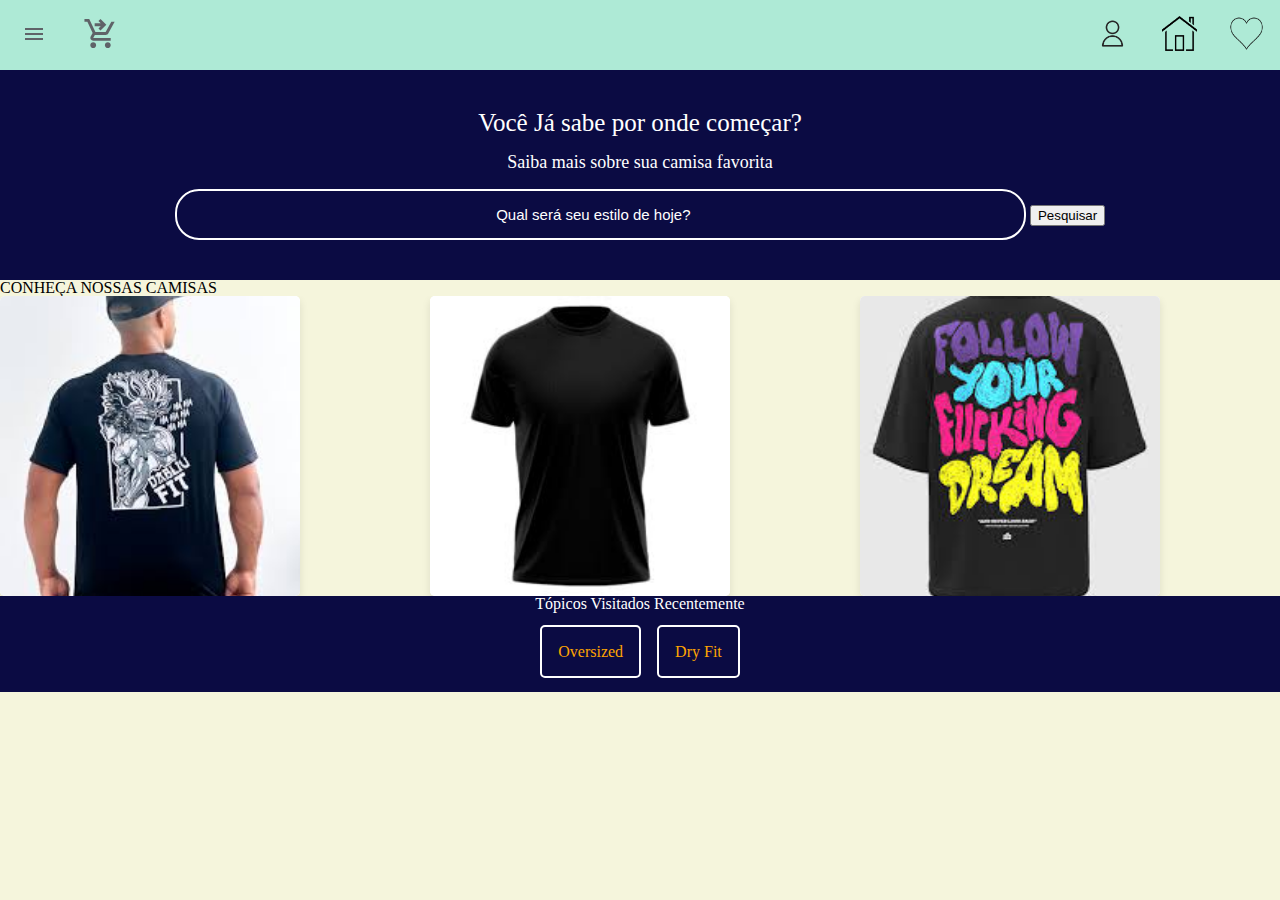
==== index.html @ 8f717776 "Add files via upload" ====
<!DOCTYPE html>
<html lang="pt">
<head>
    <meta charset="UTF-8">
    <meta name="viewport" content="width=device-width, initial-scale=1.0">
    <title>CamisetaZ</title>
    <link rel="stylesheet" href="reset.css">
    <link rel="stylesheet" href="https://cdn.jsdelivr.net/npm/swiper@11/swiper-bundle.min.css"/>
    <link rel="stylesheet" href="styles.css">
    <style>
        /* Estilo para o vídeo em miniatura */
        #video-thumbnail {
            position: fixed;
            bottom: 20px;
            right: 20px;
            width: 100px;
            height: 100px;
            border-radius: 50%;
            overflow: hidden;
            display: none; /* Inicialmente escondido */
            cursor: pointer;
        }

        #video-thumbnail video {
            width: 100%;
            height: 100%;
            object-fit: cover;
        }

        /* Quando o vídeo estiver em tela cheia */
        #video-fullscreen {
            display: none;
            position: fixed;
            top: 0;
            left: 0;
            width: 100%;
            height: 100%;
            background: rgba(0, 0, 0, 0.9);
            z-index: 1000;
        }

        #video-fullscreen video {
            width: 100%;
            height: 100%;
            object-fit: contain;
        }

        #close-video {
            position: absolute;
            top: 10px;
            right: 20px;
            font-size: 30px;
            color: white;
            cursor: pointer;
        }
    </style>
</head>
<body>
  <header class="cabeçalho">
    <div class="caixa">
        <input type="checkbox" id="menu" class="caixa-botao">
        <label for="menu">
            <span class="cabeçalho-menu-amburguer caixa-imagem"></span>
        </label>
        <ul class="lista-menu">
            <li class="lista-menu-titulo">Categorias</li>
            <li class="lista-menu-itens"><a href="#" class="lista-menu-link">dryfit</a></li>
            <li class="lista-menu-itens"><a href="#" class="lista-menu-link">oversized</a></li>
            <li class="lista-menu-itens"><a href="#" class="lista-menu-link">Forza Horizon</a></li>
            <li class="lista-menu-itens"><a href="#" class="lista-menu-link">Call of Duty</a></li>
        </ul>
        <a href="#"><img class="caixa-imagem" src="carrinho.svg" alt="Ícone de carrinho de compras"></a>
    </div>
   
    <div class="caixa">
      <a href="#"><img class="caixa-imagem" src="avatar.png" alt="Ícone de perfil de utilizador"></a>
      <a href="#"><img class="caixa-imagem" src="casinha.png" alt="Ícone de página inicial"></a>
      <a href="#"><img class="caixa-imagem" src="coraçao.png" alt="Ícone de favoritos"></a>
    </div>
  </header>
  
  <section class="banner">
    <h2 class="banner-titulo">Você Já sabe por onde começar?</h2>
    <p class="banner-texto">Saiba mais sobre sua camisa favorita</p>
    <div class="banner-pesquisa-container">
        <input type="search" class="banner-pesquisa" placeholder="Qual será seu estilo de hoje?">
        <button class="banner-pesquisa-botão">Pesquisar</button>
    </div>
  </section>  
  
  <section class="carrossel">
    <h2 class="carrossel-titulo">CONHEÇA NOSSAS CAMISAS</h2>
    <div class="swiper">
      <div class="swiper-wrapper">
        <!-- Produto 1 -->
        <div class="swiper-slide">
          <a href="produto1.html"> <!-- Link para a página de compra do produto 1 -->
            <div class="card">
              <img src="dryfit.webp" alt="Camiseta Dryfit Azul" class="card-imagem">
              <div class="card-infos">
                <h3 class="card-titulo">Camiseta Dryfit</h3>
                <p class="card-preco">R$ 49,90</p>
              </div>
            </div>
          </a>
        </div>
        <!-- Produto 2 -->
        <div class="swiper-slide">
          <a href="produto2.html"> <!-- Link para a página de compra do produto 2 -->
            <div class="card">
              <img src="dryfit2.webp" alt="Camiseta Dryfit Verde" class="card-imagem">
              <div class="card-infos">
                <h3 class="card-titulo">Camiseta Dryfit Verde</h3>
                <p class="card-preco">R$ 54,90</p>
              </div>
            </div>
          </a>
        </div>
        <!-- Produto 3 -->
        <div class="swiper-slide">
          <a href="produto3.html"> <!-- Link para a página de compra do produto 3 -->
            <div class="card">
              <img src="oversized.webp" alt="Camiseta Oversized Cinza" class="card-imagem">
              <div class="card-infos">
                <h3 class="card-titulo">Camiseta Oversized</h3>
                <p class="card-preco">R$ 59,90</p>
              </div>
            </div>
          </a>
        </div>
      </div>
      <div class="swiper-pagination"></div>
      <div class="swiper-button-prev"></div>
      <div class="swiper-button-next"></div>
    </div>
  </section>

  <!-- Vídeo em miniatura (bolinha no canto inferior) -->
  <div id="video-thumbnail">
      <video id="video-element" muted autoplay loop></video>
  </div>

  <!-- Vídeo em tela cheia -->
  <div id="video-fullscreen">
      <span id="close-video">✖</span>
      <video id="video-fullscreen-element" controls></video>
  </div>

  <script src="https://cdn.jsdelivr.net/npm/swiper@11/swiper-bundle.min.js"></script>
  <script>
    const swiper = new Swiper('.swiper', {
      spaceBetween: 10,
      slidesPerView: 3,
      pagination: { el: '.swiper-pagination', type: 'bullets' },
      navigation: {
        nextEl: '.swiper-button-next',
        prevEl: '.swiper-button-prev',
      },
    });

    // Mostrar vídeo em miniatura quando um produto for clicado
    function mostrarVideo(videoSrc) {
      const videoThumbnail = document.getElementById('video-thumbnail');
      const videoElement = document.getElementById('video-element');
      videoElement.src = videoSrc;
      videoThumbnail.style.display = 'block';
    }

    // Expandir vídeo para tela cheia
    const videoThumbnail = document.getElementById('video-thumbnail');
    const videoFullscreen = document.getElementById('video-fullscreen');
    const videoFullscreenElement = document.getElementById('video-fullscreen-element');

    videoThumbnail.addEventListener('click', function() {
      videoFullscreenElement.src = videoThumbnail.querySelector('video').src;
      videoFullscreen.style.display = 'block';
    });

    // Fechar o vídeo em tela cheia
    const closeVideoButton = document.getElementById('close-video');
    closeVideoButton.addEventListener('click', function() {
      videoFullscreen.style.display = 'none';
      videoFullscreenElement.pause();
    });
  </script>

  <section class="tópicos">
    <h2 class="tópicos-titulo">Tópicos Visitados Recentemente</h2>
    <ul class="tópicos-lista">
      <li class="tópicos-item"><a href="#" class="tópicos-link">Oversized</a></li>
      <li class="tópicos-item"><a href="#" class="tópicos-link">Dry Fit</a></li>
    </ul>
  </section>
</body>
</html>
---- styles.css ----
@import url("header.css");
@import url("banner.css");
@import url("tópicos.css");
:root {
    background-color:beige;


}
.card {
    position: relative;
    background-color: white;
    border-radius: 5px;
    overflow: hidden;
    text-align: center;
    padding: 0;
    width: 300px; 
    height: 300px; 
    box-shadow: 0px 4px 8px rgba(0, 0, 0, 0.1);
    transition: transform 0.3s ease;
  }
  
  .card:hover {
    transform: scale(1.05);
  }
  
  .card-imagem {
    width: 100%;
    height: 300px; 
    object-fit: cover;
  }
  
  .card-infos {
    position: absolute;
    bottom: 0;
    left: 0;
    right: 0;
    background: rgba(0, 0, 0, 0.7);
    color: white;
    opacity: 0;
    transition: opacity 0.3s ease;
    padding: 1em;
  }
  
  .card:hover .card-infos {
    opacity: 1;
  }
  
  .card-titulo, .card-preco {
    margin: 0;
    padding: 0.2em 0;
  }
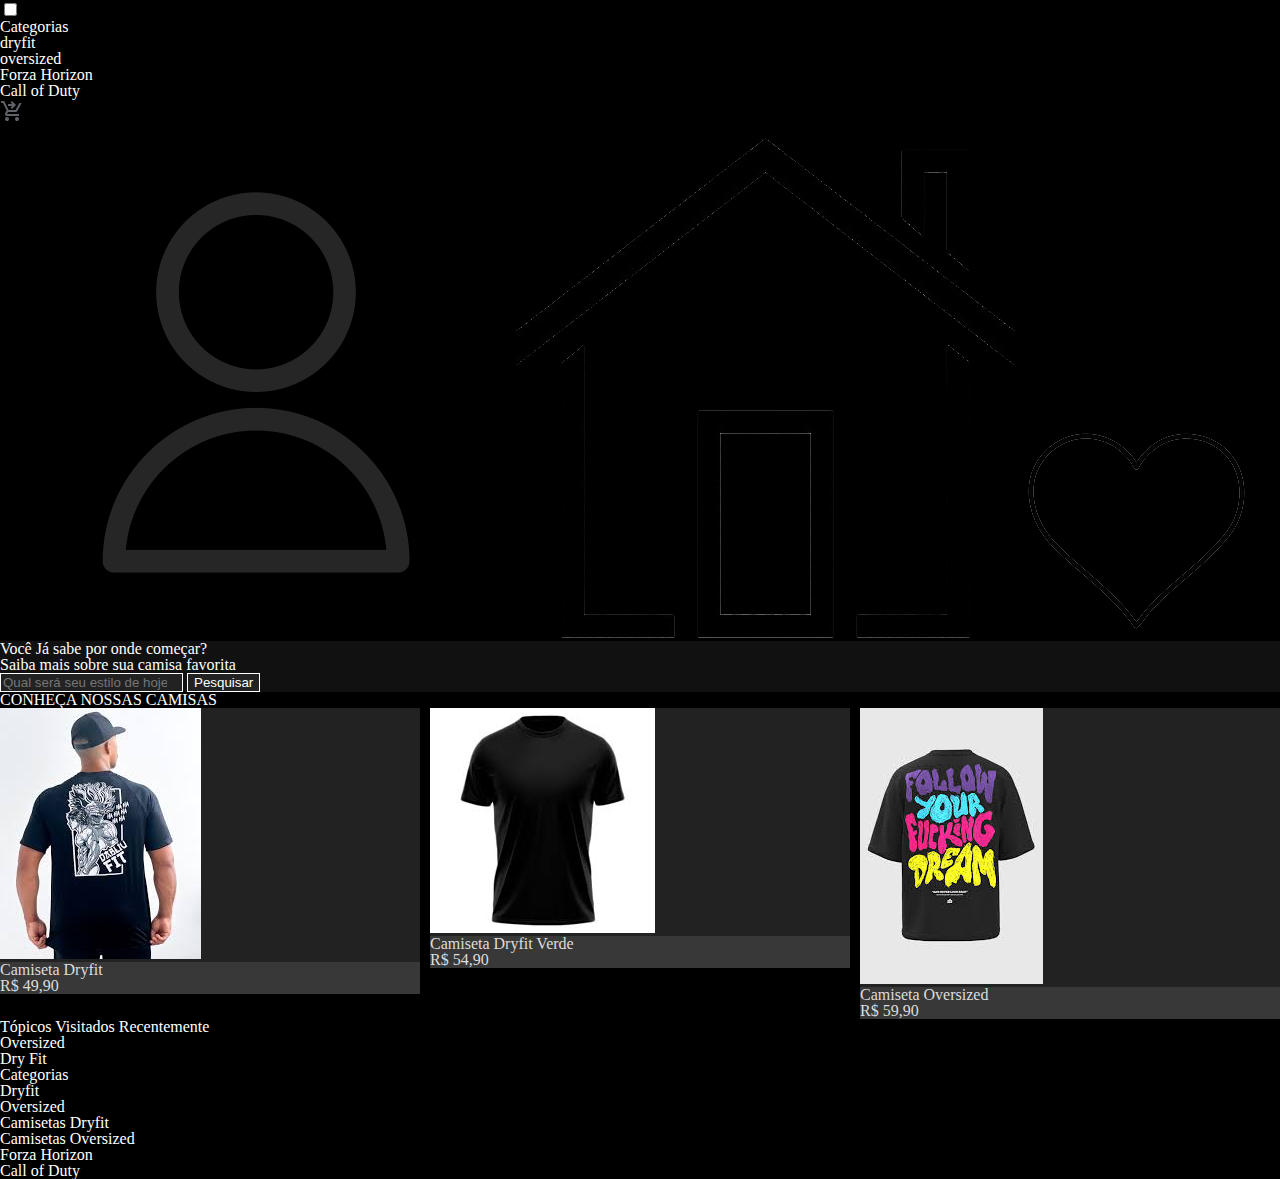
==== commit 0ec17a28: "Alterações Preparadas" ====
--- a/index.html
+++ b/index.html
@@ -192,4 +192,28 @@
     </ul>
   </section>
 </body>
-</html>
+</html><ul class="lista-menu">
+  <li class="lista-menu-titulo">Categorias</li>
+  <li class="lista-menu-itens"><a href="#dryfit" class="lista-menu-link">Dryfit</a></li>
+  <li class="lista-menu-itens"><a href="#oversized" class="lista-menu-link">Oversized</a></li>
+</ul>
+
+<section id="dryfit" class="categoria">
+  <h2 class="categoria-titulo">Camisetas Dryfit</h2>
+  <!-- Conteúdo da categoria Dryfit -->
+</section>
+
+<section id="oversized" class="categoria">
+  <h2 class="categoria-titulo">Camisetas Oversized</h2>
+  <!-- Conteúdo da categoria Oversized -->
+</section>
+
+<section id="forza-horizon" class="categoria">
+  <h2 class="categoria-titulo">Forza Horizon</h2>
+  <!-- Conteúdo da categoria Forza Horizon -->
+</section>
+
+<section id="call-of-duty" class="categoria">
+  <h2 class="categoria-titulo">Call of Duty</h2>
+  <!-- Conteúdo da categoria Call of Duty -->
+</section>
--- a/styles.css
+++ b/styles.css
@@ -1,52 +1,55 @@
-@import url("header.css");
-@import url("banner.css");
-@import url("tópicos.css");
 :root {
-    background-color:beige;
+  --cor-fundo: #000; /* Preto */
+  --cor-texto: #fff; /* Branco */
+  --cor-card: #222; /* Cinza escuro para os cards */
+  --cor-card-hover: #333;
+  --cor-card-texto: #ddd;
+  --cor-link: #fff;
+  --cor-link-hover: #bbb;
+}
 
+body {
+  background-color: var(--cor-fundo);
+  color: var(--cor-texto);
+}
 
+a {
+  color: var(--cor-link);
+  text-decoration: none;
 }
+
+a:hover {
+  color: var(--cor-link-hover);
+}
+
 .card {
-    position: relative;
-    background-color: white;
-    border-radius: 5px;
-    overflow: hidden;
-    text-align: center;
-    padding: 0;
-    width: 300px; 
-    height: 300px; 
-    box-shadow: 0px 4px 8px rgba(0, 0, 0, 0.1);
-    transition: transform 0.3s ease;
-  }
-  
-  .card:hover {
-    transform: scale(1.05);
-  }
-  
-  .card-imagem {
-    width: 100%;
-    height: 300px; 
-    object-fit: cover;
-  }
-  
-  .card-infos {
-    position: absolute;
-    bottom: 0;
-    left: 0;
-    right: 0;
-    background: rgba(0, 0, 0, 0.7);
-    color: white;
-    opacity: 0;
-    transition: opacity 0.3s ease;
-    padding: 1em;
-  }
-  
-  .card:hover .card-infos {
-    opacity: 1;
-  }
-  
-  .card-titulo, .card-preco {
-    margin: 0;
-    padding: 0.2em 0;
-  }
-  +  background-color: var(--cor-card);
+  color: var(--cor-card-texto);
+}
+
+.card:hover {
+  background-color: var(--cor-card-hover);
+}
+
+.card-infos {
+  background: rgba(255, 255, 255, 0.1); /* Cinza translúcido */
+}
+
+/* Outros ajustes, como menus, banners, e botões */
+.banner {
+  background-color: #111;
+  color: var(--cor-texto);
+}
+
+.banner-pesquisa, .banner-pesquisa-botão {
+  background-color: #222;
+  color: var(--cor-texto);
+  border: 1px solid var(--cor-link);
+}
+
+.banner-pesquisa-botão:hover {
+  background-color: var(--cor-card-hover);
+}
+html {
+  scroll-behavior: smooth;
+}
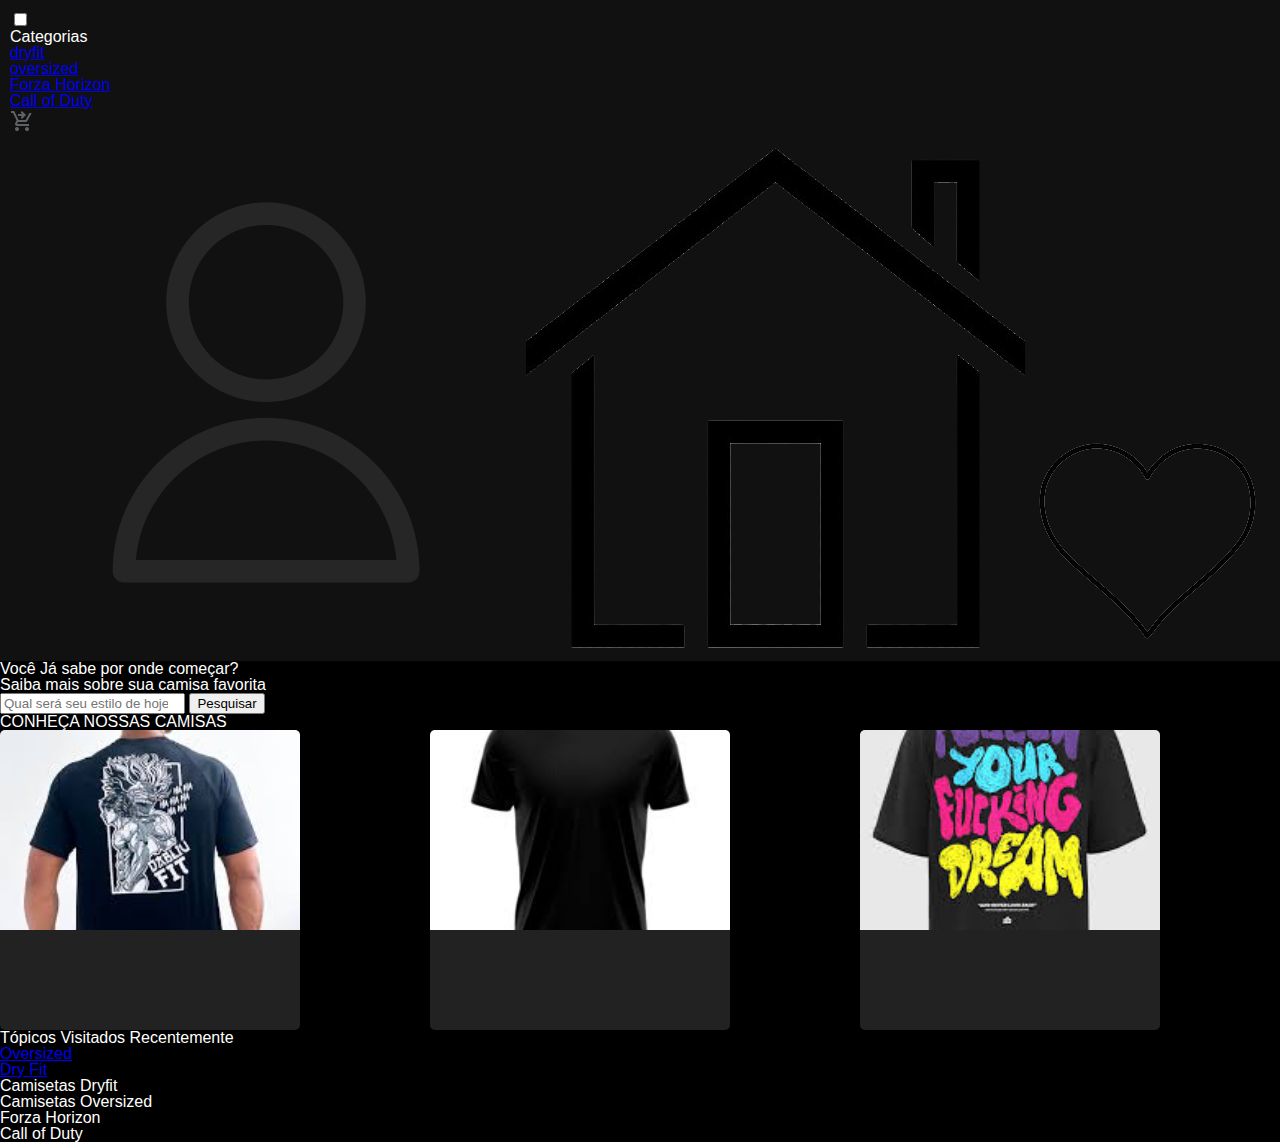
==== commit 602a6ddc: "Alterações Preparadas" ====
--- a/index.html
+++ b/index.html
@@ -192,11 +192,7 @@
     </ul>
   </section>
 </body>
-</html><ul class="lista-menu">
-  <li class="lista-menu-titulo">Categorias</li>
-  <li class="lista-menu-itens"><a href="#dryfit" class="lista-menu-link">Dryfit</a></li>
-  <li class="lista-menu-itens"><a href="#oversized" class="lista-menu-link">Oversized</a></li>
-</ul>
+
 
 <section id="dryfit" class="categoria">
   <h2 class="categoria-titulo">Camisetas Dryfit</h2>
--- a/styles.css
+++ b/styles.css
@@ -11,45 +11,83 @@
 body {
   background-color: var(--cor-fundo);
   color: var(--cor-texto);
+  font-family: Arial, sans-serif;
+  margin: 0;
+  padding: 0;
 }
 
-a {
+.cabeçalho {
+  padding: 10px;
+  background-color: #111;
+}
+
+.link-voltar {
   color: var(--cor-link);
   text-decoration: none;
 }
 
-a:hover {
+.link-voltar:hover {
   color: var(--cor-link-hover);
 }
 
+.titulo-categoria {
+  text-align: center;
+  margin: 20px 0;
+  font-size: 24px;
+  color: var(--cor-texto);
+}
+
+.produtos {
+  display: flex;
+  flex-wrap: wrap;
+  justify-content: center;
+  gap: 20px;
+  padding: 20px;
+}
+
 .card {
+  position: relative;
   background-color: var(--cor-card);
-  color: var(--cor-card-texto);
+  border-radius: 5px;
+  overflow: hidden;
+  text-align: center;
+  width: 300px;
+  height: 300px;
+  box-shadow: 0px 4px 8px rgba(0, 0, 0, 0.2);
+  transition: transform 0.3s ease;
 }
 
 .card:hover {
+  transform: scale(1.05);
   background-color: var(--cor-card-hover);
 }
 
-.card-infos {
-  background: rgba(255, 255, 255, 0.1); /* Cinza translúcido */
+.card-imagem {
+  width: 100%;
+  height: 200px;
+  object-fit: cover;
 }
 
-/* Outros ajustes, como menus, banners, e botões */
-.banner {
-  background-color: #111;
-  color: var(--cor-texto);
+.card-infos {
+  position: absolute;
+  bottom: 0;
+  left: 0;
+  right: 0;
+  background: rgba(255, 255, 255, 0.1);
+  color: var(--cor-card-texto);
+  padding: 10px;
+  opacity: 0;
+  transition: opacity 0.3s ease;
 }
 
-.banner-pesquisa, .banner-pesquisa-botão {
-  background-color: #222;
-  color: var(--cor-texto);
-  border: 1px solid var(--cor-link);
+.card:hover .card-infos {
+  opacity: 1;
 }
 
-.banner-pesquisa-botão:hover {
-  background-color: var(--cor-card-hover);
+.card-titulo {
+  font-size: 18px;
 }
-html {
-  scroll-behavior: smooth;
+
+.card-preco {
+  font-size: 16px;
 }
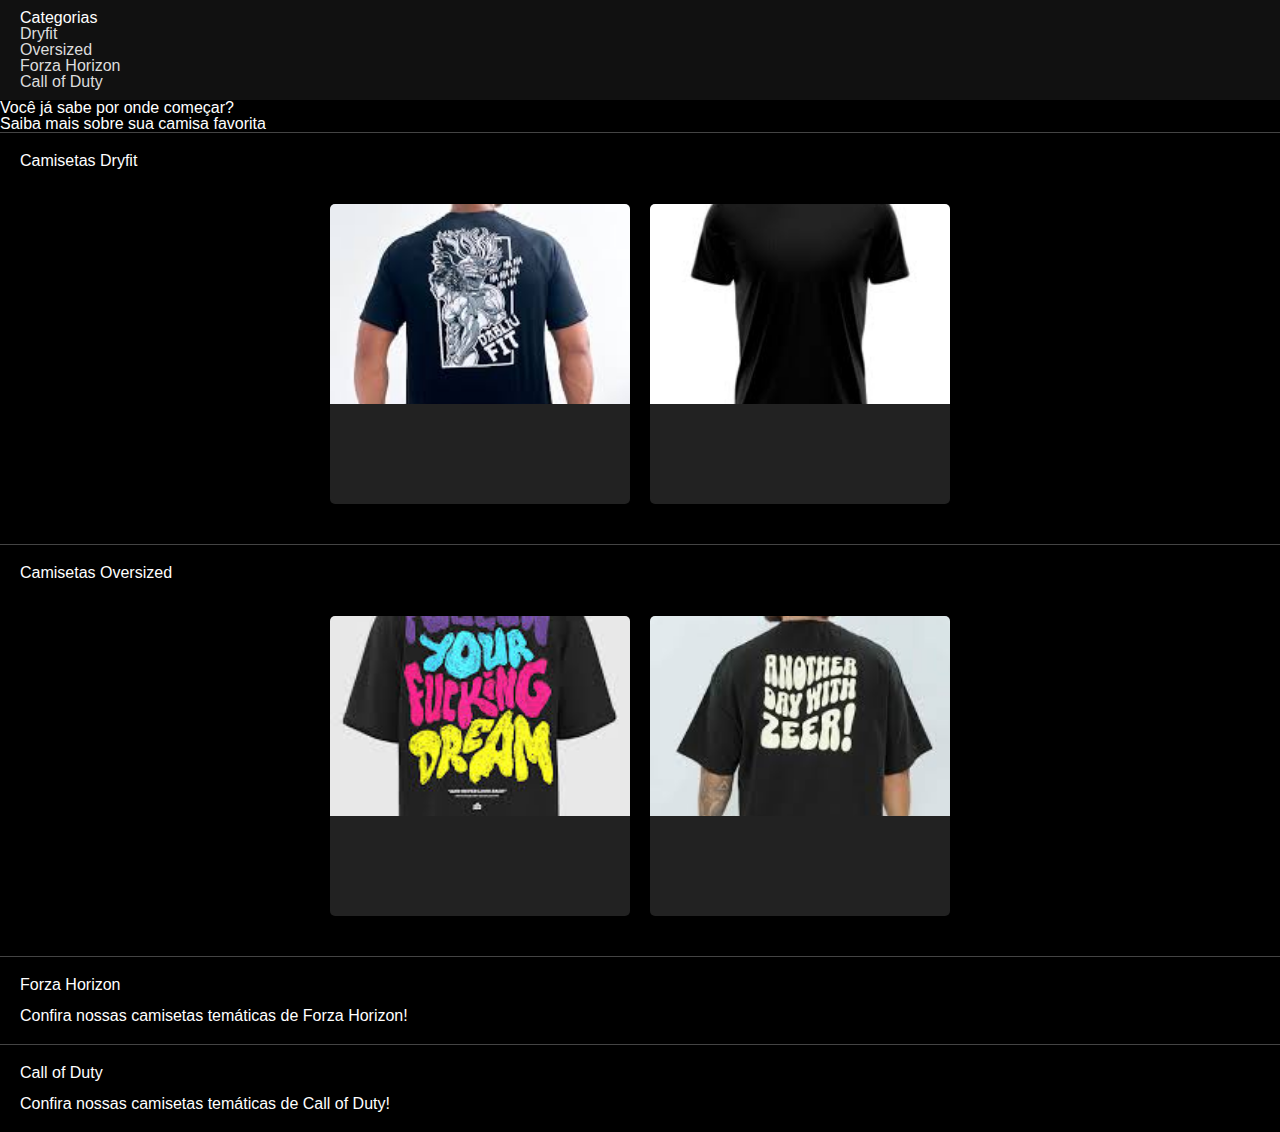
==== commit 7d831952: "Alterações Preparadas" ====
--- a/index.html
+++ b/index.html
@@ -8,208 +8,119 @@
     <link rel="stylesheet" href="https://cdn.jsdelivr.net/npm/swiper@11/swiper-bundle.min.css"/>
     <link rel="stylesheet" href="styles.css">
     <style>
-        /* Estilo para o vídeo em miniatura */
-        #video-thumbnail {
-            position: fixed;
-            bottom: 20px;
-            right: 20px;
-            width: 100px;
-            height: 100px;
-            border-radius: 50%;
-            overflow: hidden;
-            display: none; /* Inicialmente escondido */
-            cursor: pointer;
+        :root {
+            --cor-fundo: #000;
+            --cor-texto: #fff;
+            --cor-link: #ddd;
+            --cor-link-hover: #bbb;
         }
 
-        #video-thumbnail video {
-            width: 100%;
-            height: 100%;
-            object-fit: cover;
+        body {
+            background-color: var(--cor-fundo);
+            color: var(--cor-texto);
+            font-family: Arial, sans-serif;
+            margin: 0;
         }
 
-        /* Quando o vídeo estiver em tela cheia */
-        #video-fullscreen {
-            display: none;
-            position: fixed;
-            top: 0;
-            left: 0;
-            width: 100%;
-            height: 100%;
-            background: rgba(0, 0, 0, 0.9);
-            z-index: 1000;
+        .cabeçalho {
+            display: flex;
+            justify-content: space-between;
+            align-items: center;
+            padding: 10px 20px;
+            background-color: #111;
         }
 
-        #video-fullscreen video {
-            width: 100%;
-            height: 100%;
-            object-fit: contain;
+        .lista-menu {
+            list-style: none;
+            padding: 0;
+            margin: 0;
         }
 
-        #close-video {
-            position: absolute;
-            top: 10px;
-            right: 20px;
-            font-size: 30px;
-            color: white;
-            cursor: pointer;
+        .lista-menu-link {
+            text-decoration: none;
+            color: var(--cor-link);
+        }
+
+        .lista-menu-link:hover {
+            color: var(--cor-link-hover);
+        }
+
+        .categoria {
+            padding: 20px;
+            border-top: 1px solid #444;
+        }
+
+        .categoria-titulo {
+            margin-bottom: 15px;
         }
     </style>
 </head>
 <body>
-  <header class="cabeçalho">
-    <div class="caixa">
-        <input type="checkbox" id="menu" class="caixa-botao">
-        <label for="menu">
-            <span class="cabeçalho-menu-amburguer caixa-imagem"></span>
-        </label>
-        <ul class="lista-menu">
-            <li class="lista-menu-titulo">Categorias</li>
-            <li class="lista-menu-itens"><a href="#" class="lista-menu-link">dryfit</a></li>
-            <li class="lista-menu-itens"><a href="#" class="lista-menu-link">oversized</a></li>
-            <li class="lista-menu-itens"><a href="#" class="lista-menu-link">Forza Horizon</a></li>
-            <li class="lista-menu-itens"><a href="#" class="lista-menu-link">Call of Duty</a></li>
-        </ul>
-        <a href="#"><img class="caixa-imagem" src="carrinho.svg" alt="Ícone de carrinho de compras"></a>
-    </div>
-   
-    <div class="caixa">
-      <a href="#"><img class="caixa-imagem" src="avatar.png" alt="Ícone de perfil de utilizador"></a>
-      <a href="#"><img class="caixa-imagem" src="casinha.png" alt="Ícone de página inicial"></a>
-      <a href="#"><img class="caixa-imagem" src="coraçao.png" alt="Ícone de favoritos"></a>
-    </div>
-  </header>
-  
-  <section class="banner">
-    <h2 class="banner-titulo">Você Já sabe por onde começar?</h2>
-    <p class="banner-texto">Saiba mais sobre sua camisa favorita</p>
-    <div class="banner-pesquisa-container">
-        <input type="search" class="banner-pesquisa" placeholder="Qual será seu estilo de hoje?">
-        <button class="banner-pesquisa-botão">Pesquisar</button>
-    </div>
-  </section>  
-  
-  <section class="carrossel">
-    <h2 class="carrossel-titulo">CONHEÇA NOSSAS CAMISAS</h2>
-    <div class="swiper">
-      <div class="swiper-wrapper">
-        <!-- Produto 1 -->
-        <div class="swiper-slide">
-          <a href="produto1.html"> <!-- Link para a página de compra do produto 1 -->
+    <header class="cabeçalho">
+        <div class="caixa">
+            <ul class="lista-menu">
+                <li class="lista-menu-titulo">Categorias</li>
+                <li class="lista-menu-itens"><a href="#dryfit" class="lista-menu-link">Dryfit</a></li>
+                <li class="lista-menu-itens"><a href="#oversized" class="lista-menu-link">Oversized</a></li>
+                <li class="lista-menu-itens"><a href="#forza-horizon" class="lista-menu-link">Forza Horizon</a></li>
+                <li class="lista-menu-itens"><a href="#call-of-duty" class="lista-menu-link">Call of Duty</a></li>
+            </ul>
+        </div>
+    </header>
+
+    <section class="banner">
+        <h2 class="banner-titulo">Você já sabe por onde começar?</h2>
+        <p class="banner-texto">Saiba mais sobre sua camisa favorita</p>
+    </section>
+
+    <section id="dryfit" class="categoria">
+        <h2 class="categoria-titulo">Camisetas Dryfit</h2>
+        <div class="produtos">
             <div class="card">
-              <img src="dryfit.webp" alt="Camiseta Dryfit Azul" class="card-imagem">
-              <div class="card-infos">
-                <h3 class="card-titulo">Camiseta Dryfit</h3>
-                <p class="card-preco">R$ 49,90</p>
-              </div>
+                <img src="dryfit.webp" alt="Camiseta Dryfit Azul" class="card-imagem">
+                <div class="card-infos">
+                    <h3 class="card-titulo">Camiseta Dryfit</h3>
+                    <p class="card-preco">R$ 49,90</p>
+                </div>
             </div>
-          </a>
+            <div class="card">
+                <img src="dryfit2.webp" alt="Camiseta Dryfit Verde" class="card-imagem">
+                <div class="card-infos">
+                    <h3 class="card-titulo">Camiseta Dryfit Verde</h3>
+                    <p class="card-preco">R$ 54,90</p>
+                </div>
+            </div>
         </div>
-        <!-- Produto 2 -->
-        <div class="swiper-slide">
-          <a href="produto2.html"> <!-- Link para a página de compra do produto 2 -->
+    </section>
+
+    <section id="oversized" class="categoria">
+        <h2 class="categoria-titulo">Camisetas Oversized</h2>
+        <div class="produtos">
             <div class="card">
-              <img src="dryfit2.webp" alt="Camiseta Dryfit Verde" class="card-imagem">
-              <div class="card-infos">
-                <h3 class="card-titulo">Camiseta Dryfit Verde</h3>
-                <p class="card-preco">R$ 54,90</p>
-              </div>
+                <img src="oversized.webp" alt="Camiseta Oversized Cinza" class="card-imagem">
+                <div class="card-infos">
+                    <h3 class="card-titulo">Camiseta Oversized</h3>
+                    <p class="card-preco">R$ 59,90</p>
+                </div>
             </div>
-          </a>
+            <div class="card">
+                <img src="oversized2.webp" alt="Camiseta Oversized Preta" class="card-imagem">
+                <div class="card-infos">
+                    <h3 class="card-titulo">Camiseta Oversized Preta</h3>
+                    <p class="card-preco">R$ 64,90</p>
+                </div>
+            </div>
         </div>
-        <!-- Produto 3 -->
-        <div class="swiper-slide">
-          <a href="produto3.html"> <!-- Link para a página de compra do produto 3 -->
-            <div class="card">
-              <img src="oversized.webp" alt="Camiseta Oversized Cinza" class="card-imagem">
-              <div class="card-infos">
-                <h3 class="card-titulo">Camiseta Oversized</h3>
-                <p class="card-preco">R$ 59,90</p>
-              </div>
-            </div>
-          </a>
-        </div>
-      </div>
-      <div class="swiper-pagination"></div>
-      <div class="swiper-button-prev"></div>
-      <div class="swiper-button-next"></div>
-    </div>
-  </section>
+    </section>
 
-  <!-- Vídeo em miniatura (bolinha no canto inferior) -->
-  <div id="video-thumbnail">
-      <video id="video-element" muted autoplay loop></video>
-  </div>
+    <section id="forza-horizon" class="categoria">
+        <h2 class="categoria-titulo">Forza Horizon</h2>
+        <p>Confira nossas camisetas temáticas de Forza Horizon!</p>
+    </section>
 
-  <!-- Vídeo em tela cheia -->
-  <div id="video-fullscreen">
-      <span id="close-video">✖</span>
-      <video id="video-fullscreen-element" controls></video>
-  </div>
-
-  <script src="https://cdn.jsdelivr.net/npm/swiper@11/swiper-bundle.min.js"></script>
-  <script>
-    const swiper = new Swiper('.swiper', {
-      spaceBetween: 10,
-      slidesPerView: 3,
-      pagination: { el: '.swiper-pagination', type: 'bullets' },
-      navigation: {
-        nextEl: '.swiper-button-next',
-        prevEl: '.swiper-button-prev',
-      },
-    });
-
-    // Mostrar vídeo em miniatura quando um produto for clicado
-    function mostrarVideo(videoSrc) {
-      const videoThumbnail = document.getElementById('video-thumbnail');
-      const videoElement = document.getElementById('video-element');
-      videoElement.src = videoSrc;
-      videoThumbnail.style.display = 'block';
-    }
-
-    // Expandir vídeo para tela cheia
-    const videoThumbnail = document.getElementById('video-thumbnail');
-    const videoFullscreen = document.getElementById('video-fullscreen');
-    const videoFullscreenElement = document.getElementById('video-fullscreen-element');
-
-    videoThumbnail.addEventListener('click', function() {
-      videoFullscreenElement.src = videoThumbnail.querySelector('video').src;
-      videoFullscreen.style.display = 'block';
-    });
-
-    // Fechar o vídeo em tela cheia
-    const closeVideoButton = document.getElementById('close-video');
-    closeVideoButton.addEventListener('click', function() {
-      videoFullscreen.style.display = 'none';
-      videoFullscreenElement.pause();
-    });
-  </script>
-
-  <section class="tópicos">
-    <h2 class="tópicos-titulo">Tópicos Visitados Recentemente</h2>
-    <ul class="tópicos-lista">
-      <li class="tópicos-item"><a href="#" class="tópicos-link">Oversized</a></li>
-      <li class="tópicos-item"><a href="#" class="tópicos-link">Dry Fit</a></li>
-    </ul>
-  </section>
+    <section id="call-of-duty" class="categoria">
+        <h2 class="categoria-titulo">Call of Duty</h2>
+        <p>Confira nossas camisetas temáticas de Call of Duty!</p>
+    </section>
 </body>
-
-
-<section id="dryfit" class="categoria">
-  <h2 class="categoria-titulo">Camisetas Dryfit</h2>
-  <!-- Conteúdo da categoria Dryfit -->
-</section>
-
-<section id="oversized" class="categoria">
-  <h2 class="categoria-titulo">Camisetas Oversized</h2>
-  <!-- Conteúdo da categoria Oversized -->
-</section>
-
-<section id="forza-horizon" class="categoria">
-  <h2 class="categoria-titulo">Forza Horizon</h2>
-  <!-- Conteúdo da categoria Forza Horizon -->
-</section>
-
-<section id="call-of-duty" class="categoria">
-  <h2 class="categoria-titulo">Call of Duty</h2>
-  <!-- Conteúdo da categoria Call of Duty -->
-</section>
+</html>
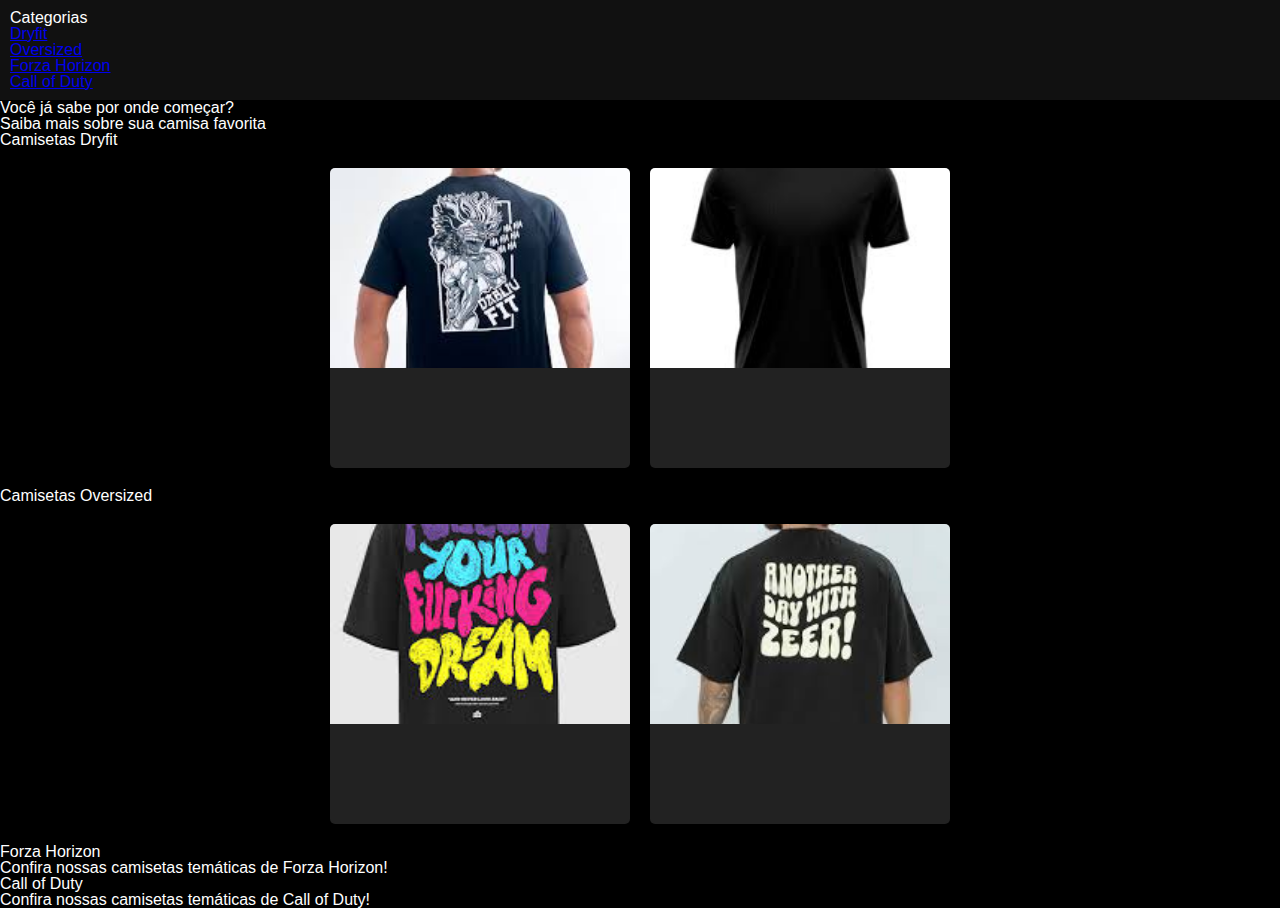
==== commit 90113c3e: "Alterações Preparadas" ====
--- a/index.html
+++ b/index.html
@@ -7,53 +7,7 @@
     <link rel="stylesheet" href="reset.css">
     <link rel="stylesheet" href="https://cdn.jsdelivr.net/npm/swiper@11/swiper-bundle.min.css"/>
     <link rel="stylesheet" href="styles.css">
-    <style>
-        :root {
-            --cor-fundo: #000;
-            --cor-texto: #fff;
-            --cor-link: #ddd;
-            --cor-link-hover: #bbb;
-        }
-
-        body {
-            background-color: var(--cor-fundo);
-            color: var(--cor-texto);
-            font-family: Arial, sans-serif;
-            margin: 0;
-        }
-
-        .cabeçalho {
-            display: flex;
-            justify-content: space-between;
-            align-items: center;
-            padding: 10px 20px;
-            background-color: #111;
-        }
-
-        .lista-menu {
-            list-style: none;
-            padding: 0;
-            margin: 0;
-        }
-
-        .lista-menu-link {
-            text-decoration: none;
-            color: var(--cor-link);
-        }
-
-        .lista-menu-link:hover {
-            color: var(--cor-link-hover);
-        }
-
-        .categoria {
-            padding: 20px;
-            border-top: 1px solid #444;
-        }
-
-        .categoria-titulo {
-            margin-bottom: 15px;
-        }
-    </style>
+   
 </head>
 <body>
     <header class="cabeçalho">
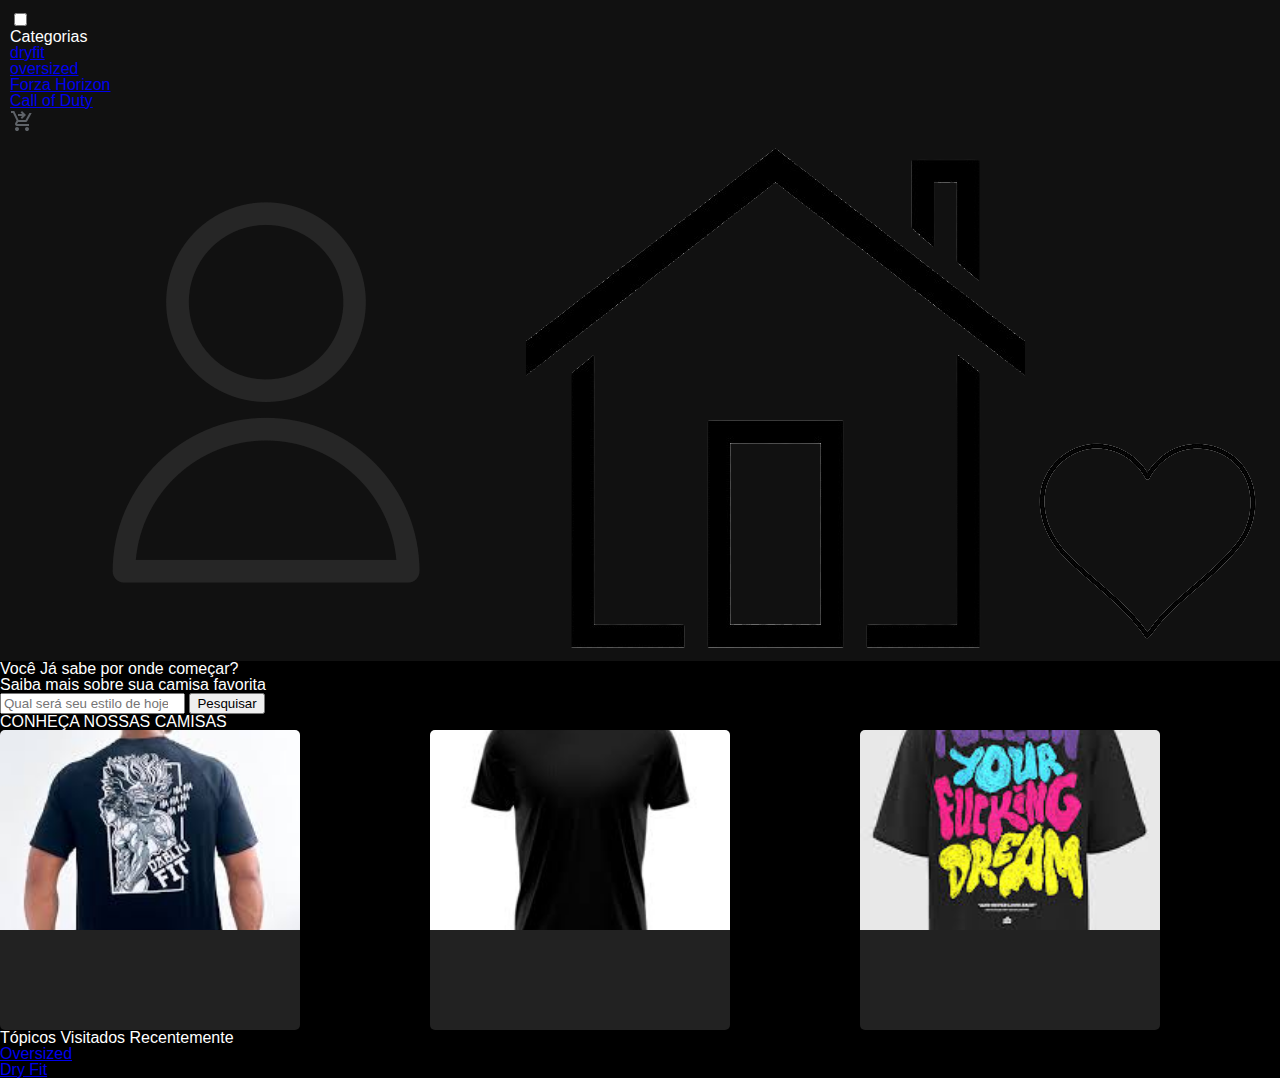
==== commit 56ea7a91: "Alterações Preparadas" ====
--- a/index.html
+++ b/index.html
@@ -7,74 +7,190 @@
     <link rel="stylesheet" href="reset.css">
     <link rel="stylesheet" href="https://cdn.jsdelivr.net/npm/swiper@11/swiper-bundle.min.css"/>
     <link rel="stylesheet" href="styles.css">
-   
+    <style>
+        /* Estilo para o vídeo em miniatura */
+        #video-thumbnail {
+            position: fixed;
+            bottom: 20px;
+            right: 20px;
+            width: 100px;
+            height: 100px;
+            border-radius: 50%;
+            overflow: hidden;
+            display: none; /* Inicialmente escondido */
+            cursor: pointer;
+        }
+
+        #video-thumbnail video {
+            width: 100%;
+            height: 100%;
+            object-fit: cover;
+        }
+
+        /* Quando o vídeo estiver em tela cheia */
+        #video-fullscreen {
+            display: none;
+            position: fixed;
+            top: 0;
+            left: 0;
+            width: 100%;
+            height: 100%;
+            background: rgba(0, 0, 0, 0.9);
+            z-index: 1000;
+        }
+
+        #video-fullscreen video {
+            width: 100%;
+            height: 100%;
+            object-fit: contain;
+        }
+
+        #close-video {
+            position: absolute;
+            top: 10px;
+            right: 20px;
+            font-size: 30px;
+            color: white;
+            cursor: pointer;
+        }
+    </style>
 </head>
 <body>
-    <header class="cabeçalho">
-        <div class="caixa">
-            <ul class="lista-menu">
-                <li class="lista-menu-titulo">Categorias</li>
-                <li class="lista-menu-itens"><a href="#dryfit" class="lista-menu-link">Dryfit</a></li>
-                <li class="lista-menu-itens"><a href="#oversized" class="lista-menu-link">Oversized</a></li>
-                <li class="lista-menu-itens"><a href="#forza-horizon" class="lista-menu-link">Forza Horizon</a></li>
-                <li class="lista-menu-itens"><a href="#call-of-duty" class="lista-menu-link">Call of Duty</a></li>
-            </ul>
+  <header class="cabeçalho">
+    <div class="caixa">
+        <input type="checkbox" id="menu" class="caixa-botao">
+        <label for="menu">
+            <span class="cabeçalho-menu-amburguer caixa-imagem"></span>
+        </label>
+        <ul class="lista-menu">
+            <li class="lista-menu-titulo">Categorias</li>
+            <li class="lista-menu-itens"><a href="#" class="lista-menu-link">dryfit</a></li>
+            <li class="lista-menu-itens"><a href="#" class="lista-menu-link">oversized</a></li>
+            <li class="lista-menu-itens"><a href="#" class="lista-menu-link">Forza Horizon</a></li>
+            <li class="lista-menu-itens"><a href="#" class="lista-menu-link">Call of Duty</a></li>
+        </ul>
+        <a href="#"><img class="caixa-imagem" src="carrinho.svg" alt="Ícone de carrinho de compras"></a>
+    </div>
+   
+    <div class="caixa">
+      <a href="#"><img class="caixa-imagem" src="avatar.png" alt="Ícone de perfil de utilizador"></a>
+      <a href="#"><img class="caixa-imagem" src="casinha.png" alt="Ícone de página inicial"></a>
+      <a href="#"><img class="caixa-imagem" src="coraçao.png" alt="Ícone de favoritos"></a>
+    </div>
+  </header>
+  
+  <section class="banner">
+    <h2 class="banner-titulo">Você Já sabe por onde começar?</h2>
+    <p class="banner-texto">Saiba mais sobre sua camisa favorita</p>
+    <div class="banner-pesquisa-container">
+        <input type="search" class="banner-pesquisa" placeholder="Qual será seu estilo de hoje?">
+        <button class="banner-pesquisa-botão">Pesquisar</button>
+    </div>
+  </section>  
+  
+  <section class="carrossel">
+    <h2 class="carrossel-titulo">CONHEÇA NOSSAS CAMISAS</h2>
+    <div class="swiper">
+      <div class="swiper-wrapper">
+        <!-- Produto 1 -->
+        <div class="swiper-slide">
+          <a href="produto1.html"> <!-- Link para a página de compra do produto 1 -->
+            <div class="card">
+              <img src="dryfit.webp" alt="Camiseta Dryfit Azul" class="card-imagem">
+              <div class="card-infos">
+                <h3 class="card-titulo">Camiseta Dryfit</h3>
+                <p class="card-preco">R$ 49,90</p>
+              </div>
+            </div>
+          </a>
         </div>
-    </header>
+        <!-- Produto 2 -->
+        <div class="swiper-slide">
+          <a href="produto2.html"> <!-- Link para a página de compra do produto 2 -->
+            <div class="card">
+              <img src="dryfit2.webp" alt="Camiseta Dryfit Verde" class="card-imagem">
+              <div class="card-infos">
+                <h3 class="card-titulo">Camiseta Dryfit Verde</h3>
+                <p class="card-preco">R$ 54,90</p>
+              </div>
+            </div>
+          </a>
+        </div>
+        <!-- Produto 3 -->
+        <div class="swiper-slide">
+          <a href="produto3.html"> <!-- Link para a página de compra do produto 3 -->
+            <div class="card">
+              <img src="oversized.webp" alt="Camiseta Oversized Cinza" class="card-imagem">
+              <div class="card-infos">
+                <h3 class="card-titulo">Camiseta Oversized</h3>
+                <p class="card-preco">R$ 59,90</p>
+              </div>
+            </div>
+          </a>
+        </div>
+      </div>
+      <div class="swiper-pagination"></div>
+      <div class="swiper-button-prev"></div>
+      <div class="swiper-button-next"></div>
+    </div>
+  </section>
 
-    <section class="banner">
-        <h2 class="banner-titulo">Você já sabe por onde começar?</h2>
-        <p class="banner-texto">Saiba mais sobre sua camisa favorita</p>
-    </section>
+  <!-- Vídeo em miniatura (bolinha no canto inferior) -->
+  <div id="video-thumbnail">
+      <video id="video-element" muted autoplay loop></video>
+  </div>
 
-    <section id="dryfit" class="categoria">
-        <h2 class="categoria-titulo">Camisetas Dryfit</h2>
-        <div class="produtos">
-            <div class="card">
-                <img src="dryfit.webp" alt="Camiseta Dryfit Azul" class="card-imagem">
-                <div class="card-infos">
-                    <h3 class="card-titulo">Camiseta Dryfit</h3>
-                    <p class="card-preco">R$ 49,90</p>
-                </div>
-            </div>
-            <div class="card">
-                <img src="dryfit2.webp" alt="Camiseta Dryfit Verde" class="card-imagem">
-                <div class="card-infos">
-                    <h3 class="card-titulo">Camiseta Dryfit Verde</h3>
-                    <p class="card-preco">R$ 54,90</p>
-                </div>
-            </div>
-        </div>
-    </section>
+  <!-- Vídeo em tela cheia -->
+  <div id="video-fullscreen">
+      <span id="close-video">✖</span>
+      <video id="video-fullscreen-element" controls></video>
+  </div>
 
-    <section id="oversized" class="categoria">
-        <h2 class="categoria-titulo">Camisetas Oversized</h2>
-        <div class="produtos">
-            <div class="card">
-                <img src="oversized.webp" alt="Camiseta Oversized Cinza" class="card-imagem">
-                <div class="card-infos">
-                    <h3 class="card-titulo">Camiseta Oversized</h3>
-                    <p class="card-preco">R$ 59,90</p>
-                </div>
-            </div>
-            <div class="card">
-                <img src="oversized2.webp" alt="Camiseta Oversized Preta" class="card-imagem">
-                <div class="card-infos">
-                    <h3 class="card-titulo">Camiseta Oversized Preta</h3>
-                    <p class="card-preco">R$ 64,90</p>
-                </div>
-            </div>
-        </div>
-    </section>
+  <script src="https://cdn.jsdelivr.net/npm/swiper@11/swiper-bundle.min.js"></script>
+  <script>
+    const swiper = new Swiper('.swiper', {
+      spaceBetween: 10,
+      slidesPerView: 3,
+      pagination: { el: '.swiper-pagination', type: 'bullets' },
+      navigation: {
+        nextEl: '.swiper-button-next',
+        prevEl: '.swiper-button-prev',
+      },
+    });
 
-    <section id="forza-horizon" class="categoria">
-        <h2 class="categoria-titulo">Forza Horizon</h2>
-        <p>Confira nossas camisetas temáticas de Forza Horizon!</p>
-    </section>
+    // Mostrar vídeo em miniatura quando um produto for clicado
+    function mostrarVideo(videoSrc) {
+      const videoThumbnail = document.getElementById('video-thumbnail');
+      const videoElement = document.getElementById('video-element');
+      videoElement.src = videoSrc;
+      videoThumbnail.style.display = 'block';
+    }
 
-    <section id="call-of-duty" class="categoria">
-        <h2 class="categoria-titulo">Call of Duty</h2>
-        <p>Confira nossas camisetas temáticas de Call of Duty!</p>
-    </section>
+    // Expandir vídeo para tela cheia
+    const videoThumbnail = document.getElementById('video-thumbnail');
+    const videoFullscreen = document.getElementById('video-fullscreen');
+    const videoFullscreenElement = document.getElementById('video-fullscreen-element');
+
+    videoThumbnail.addEventListener('click', function() {
+      videoFullscreenElement.src = videoThumbnail.querySelector('video').src;
+      videoFullscreen.style.display = 'block';
+    });
+
+    // Fechar o vídeo em tela cheia
+    const closeVideoButton = document.getElementById('close-video');
+    closeVideoButton.addEventListener('click', function() {
+      videoFullscreen.style.display = 'none';
+      videoFullscreenElement.pause();
+    });
+  </script>
+
+  <section class="tópicos">
+    <h2 class="tópicos-titulo">Tópicos Visitados Recentemente</h2>
+    <ul class="tópicos-lista">
+      <li class="tópicos-item"><a href="#" class="tópicos-link">Oversized</a></li>
+      <li class="tópicos-item"><a href="#" class="tópicos-link">Dry Fit</a></li>
+    </ul>
+  </section>
 </body>
 </html>
+
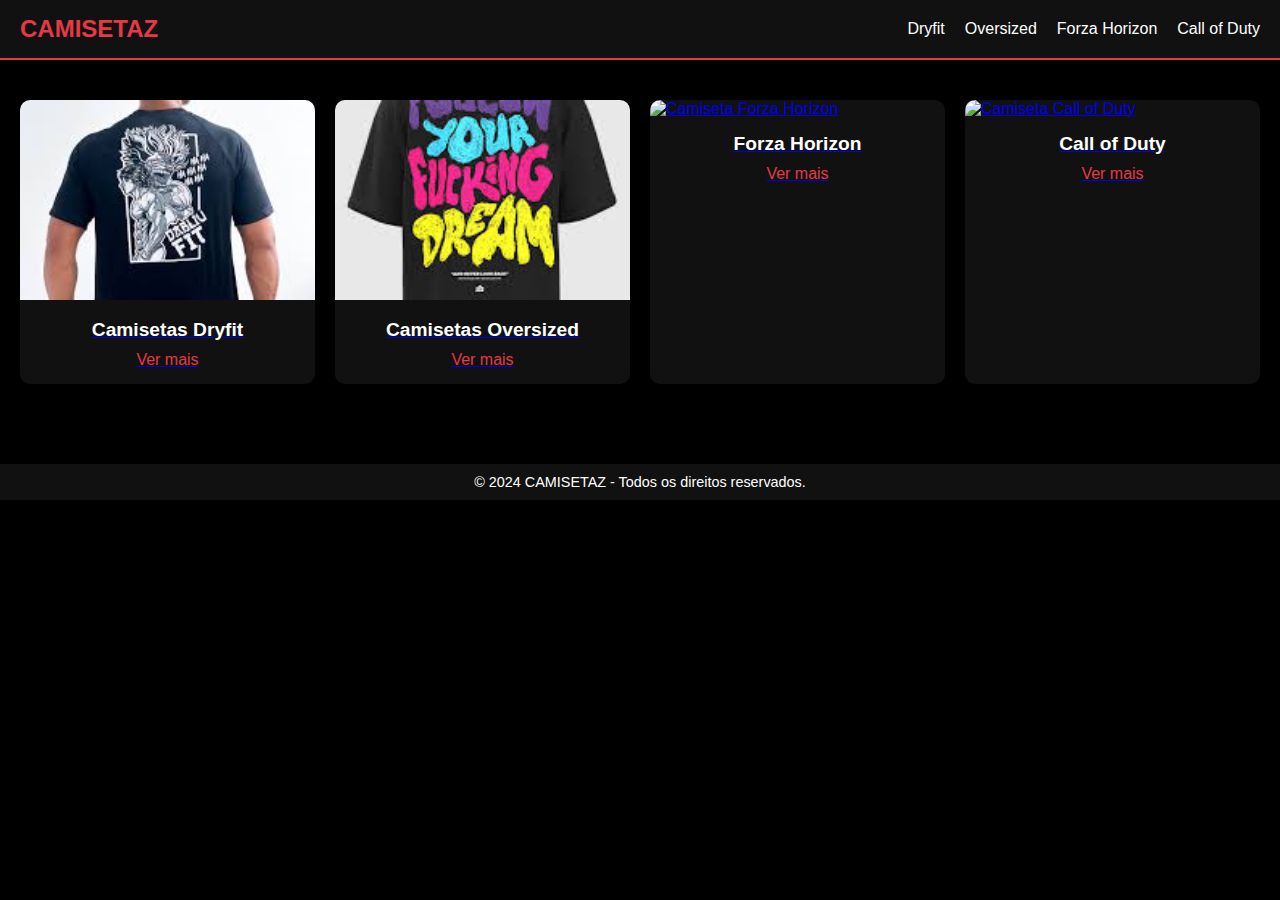
==== commit 1d111758: "a" ====
--- a/index.html
+++ b/index.html
@@ -4,193 +4,189 @@
     <meta charset="UTF-8">
     <meta name="viewport" content="width=device-width, initial-scale=1.0">
     <title>CamisetaZ</title>
-    <link rel="stylesheet" href="reset.css">
-    <link rel="stylesheet" href="https://cdn.jsdelivr.net/npm/swiper@11/swiper-bundle.min.css"/>
-    <link rel="stylesheet" href="styles.css">
     <style>
-        /* Estilo para o vídeo em miniatura */
-        #video-thumbnail {
-            position: fixed;
-            bottom: 20px;
-            right: 20px;
-            width: 100px;
-            height: 100px;
-            border-radius: 50%;
-            overflow: hidden;
-            display: none; /* Inicialmente escondido */
-            cursor: pointer;
+        :root {
+            --cor-fundo: #000;
+            --cor-texto: #fff;
+            --cor-card: #111;
+            --cor-hover: #222;
+            --cor-vermelho: #e63946;
         }
 
-        #video-thumbnail video {
-            width: 100%;
-            height: 100%;
-            object-fit: cover;
+        body {
+            background-color: var(--cor-fundo);
+            color: var(--cor-texto);
+            font-family: Arial, sans-serif;
+            margin: 0;
+            padding: 0;
         }
 
-        /* Quando o vídeo estiver em tela cheia */
-        #video-fullscreen {
-            display: none;
-            position: fixed;
-            top: 0;
-            left: 0;
-            width: 100%;
-            height: 100%;
-            background: rgba(0, 0, 0, 0.9);
-            z-index: 1000;
+        header {
+            display: flex;
+            justify-content: space-between;
+            align-items: center;
+            padding: 15px 20px;
+            background-color: var(--cor-card);
+            border-bottom: 2px solid var(--cor-vermelho);
         }
 
-        #video-fullscreen video {
-            width: 100%;
-            height: 100%;
-            object-fit: contain;
+        .logo {
+            font-size: 1.5rem;
+            font-weight: bold;
+            color: var(--cor-vermelho);
+            text-decoration: none;
         }
 
-        #close-video {
-            position: absolute;
-            top: 10px;
-            right: 20px;
-            font-size: 30px;
-            color: white;
-            cursor: pointer;
+        nav ul {
+            list-style: none;
+            display: flex;
+            gap: 20px;
+            margin: 0;
+            padding: 0;
+        }
+
+        nav ul li {
+            display: inline;
+        }
+
+        nav ul li a {
+            text-decoration: none;
+            color: var(--cor-texto);
+            font-size: 1rem;
+            transition: color 0.3s ease;
+        }
+
+        nav ul li a:hover {
+            color: var(--cor-vermelho);
+        }
+
+        .container {
+            display: grid;
+            grid-template-columns: repeat(auto-fit, minmax(250px, 1fr));
+            gap: 20px;
+            padding: 40px 20px;
+        }
+
+        .card {
+            position: relative;
+            background-color: var(--cor-card);
+            border-radius: 10px;
+            overflow: hidden;
+            box-shadow: 0 4px 10px rgba(0, 0, 0, 0.5);
+            transition: transform 0.3s ease, box-shadow 0.3s ease;
+        }
+
+        .card:hover {
+            transform: scale(1.05);
+            box-shadow: 0 6px 15px rgba(0, 0, 0, 0.7);
+        }
+
+        .card img {
+            width: 100%;
+            height: 200px;
+            object-fit: cover;
+            transition: opacity 0.3s ease;
+        }
+
+        .card:hover img {
+            opacity: 0.8;
+        }
+
+        .card-info {
+            padding: 15px;
+            text-align: center;
+        }
+
+        .card-title {
+            font-size: 1.2rem;
+            color: var(--cor-texto);
+            margin: 0 0 10px;
+        }
+
+        .card-link {
+            text-decoration: none;
+            color: var(--cor-vermelho);
+            font-size: 1rem;
+            transition: color 0.3s ease;
+        }
+
+        .card-link:hover {
+            color: var(--cor-texto);
+        }
+
+        footer {
+            text-align: center;
+            padding: 10px;
+            background-color: var(--cor-card);
+            color: var(--cor-texto);
+            margin-top: 40px;
+            font-size: 0.9rem;
         }
     </style>
 </head>
 <body>
-  <header class="cabeçalho">
-    <div class="caixa">
-        <input type="checkbox" id="menu" class="caixa-botao">
-        <label for="menu">
-            <span class="cabeçalho-menu-amburguer caixa-imagem"></span>
-        </label>
-        <ul class="lista-menu">
-            <li class="lista-menu-titulo">Categorias</li>
-            <li class="lista-menu-itens"><a href="#" class="lista-menu-link">dryfit</a></li>
-            <li class="lista-menu-itens"><a href="#" class="lista-menu-link">oversized</a></li>
-            <li class="lista-menu-itens"><a href="#" class="lista-menu-link">Forza Horizon</a></li>
-            <li class="lista-menu-itens"><a href="#" class="lista-menu-link">Call of Duty</a></li>
-        </ul>
-        <a href="#"><img class="caixa-imagem" src="carrinho.svg" alt="Ícone de carrinho de compras"></a>
-    </div>
-   
-    <div class="caixa">
-      <a href="#"><img class="caixa-imagem" src="avatar.png" alt="Ícone de perfil de utilizador"></a>
-      <a href="#"><img class="caixa-imagem" src="casinha.png" alt="Ícone de página inicial"></a>
-      <a href="#"><img class="caixa-imagem" src="coraçao.png" alt="Ícone de favoritos"></a>
-    </div>
-  </header>
-  
-  <section class="banner">
-    <h2 class="banner-titulo">Você Já sabe por onde começar?</h2>
-    <p class="banner-texto">Saiba mais sobre sua camisa favorita</p>
-    <div class="banner-pesquisa-container">
-        <input type="search" class="banner-pesquisa" placeholder="Qual será seu estilo de hoje?">
-        <button class="banner-pesquisa-botão">Pesquisar</button>
-    </div>
-  </section>  
-  
-  <section class="carrossel">
-    <h2 class="carrossel-titulo">CONHEÇA NOSSAS CAMISAS</h2>
-    <div class="swiper">
-      <div class="swiper-wrapper">
-        <!-- Produto 1 -->
-        <div class="swiper-slide">
-          <a href="produto1.html"> <!-- Link para a página de compra do produto 1 -->
+    <header>
+        <a href="#" class="logo">CAMISETAZ</a>
+        <nav>
+            <ul>
+                <li><a href="#dryfit">Dryfit</a></li>
+                <li><a href="#oversized">Oversized</a></li>
+                <li><a href="#forza-horizon">Forza Horizon</a></li>
+                <li><a href="#call-of-duty">Call of Duty</a></li>
+            </ul>
+        </nav>
+    </header>
+
+    <main>
+        <div class="container">
+            <!-- Card 1 -->
             <div class="card">
-              <img src="dryfit.webp" alt="Camiseta Dryfit Azul" class="card-imagem">
-              <div class="card-infos">
-                <h3 class="card-titulo">Camiseta Dryfit</h3>
-                <p class="card-preco">R$ 49,90</p>
-              </div>
+                <a href="#dryfit">
+                    <img src="dryfit.webp" alt="Camiseta Dryfit">
+                    <div class="card-info">
+                        <h3 class="card-title">Camisetas Dryfit</h3>
+                        <span class="card-link">Ver mais</span>
+                    </div>
+                </a>
             </div>
-          </a>
+
+            <!-- Card 2 -->
+            <div class="card">
+                <a href="#oversized">
+                    <img src="oversized.webp" alt="Camiseta Oversized">
+                    <div class="card-info">
+                        <h3 class="card-title">Camisetas Oversized</h3>
+                        <span class="card-link">Ver mais</span>
+                    </div>
+                </a>
+            </div>
+
+            <!-- Card 3 -->
+            <div class="card">
+                <a href="#forza-horizon">
+                    <img src="forza.webp" alt="Camiseta Forza Horizon">
+                    <div class="card-info">
+                        <h3 class="card-title">Forza Horizon</h3>
+                        <span class="card-link">Ver mais</span>
+                    </div>
+                </a>
+            </div>
+
+            <!-- Card 4 -->
+            <div class="card">
+                <a href="#call-of-duty">
+                    <img src="cod.webp" alt="Camiseta Call of Duty">
+                    <div class="card-info">
+                        <h3 class="card-title">Call of Duty</h3>
+                        <span class="card-link">Ver mais</span>
+                    </div>
+                </a>
+            </div>
         </div>
-        <!-- Produto 2 -->
-        <div class="swiper-slide">
-          <a href="produto2.html"> <!-- Link para a página de compra do produto 2 -->
-            <div class="card">
-              <img src="dryfit2.webp" alt="Camiseta Dryfit Verde" class="card-imagem">
-              <div class="card-infos">
-                <h3 class="card-titulo">Camiseta Dryfit Verde</h3>
-                <p class="card-preco">R$ 54,90</p>
-              </div>
-            </div>
-          </a>
-        </div>
-        <!-- Produto 3 -->
-        <div class="swiper-slide">
-          <a href="produto3.html"> <!-- Link para a página de compra do produto 3 -->
-            <div class="card">
-              <img src="oversized.webp" alt="Camiseta Oversized Cinza" class="card-imagem">
-              <div class="card-infos">
-                <h3 class="card-titulo">Camiseta Oversized</h3>
-                <p class="card-preco">R$ 59,90</p>
-              </div>
-            </div>
-          </a>
-        </div>
-      </div>
-      <div class="swiper-pagination"></div>
-      <div class="swiper-button-prev"></div>
-      <div class="swiper-button-next"></div>
-    </div>
-  </section>
+    </main>
 
-  <!-- Vídeo em miniatura (bolinha no canto inferior) -->
-  <div id="video-thumbnail">
-      <video id="video-element" muted autoplay loop></video>
-  </div>
-
-  <!-- Vídeo em tela cheia -->
-  <div id="video-fullscreen">
-      <span id="close-video">✖</span>
-      <video id="video-fullscreen-element" controls></video>
-  </div>
-
-  <script src="https://cdn.jsdelivr.net/npm/swiper@11/swiper-bundle.min.js"></script>
-  <script>
-    const swiper = new Swiper('.swiper', {
-      spaceBetween: 10,
-      slidesPerView: 3,
-      pagination: { el: '.swiper-pagination', type: 'bullets' },
-      navigation: {
-        nextEl: '.swiper-button-next',
-        prevEl: '.swiper-button-prev',
-      },
-    });
-
-    // Mostrar vídeo em miniatura quando um produto for clicado
-    function mostrarVideo(videoSrc) {
-      const videoThumbnail = document.getElementById('video-thumbnail');
-      const videoElement = document.getElementById('video-element');
-      videoElement.src = videoSrc;
-      videoThumbnail.style.display = 'block';
-    }
-
-    // Expandir vídeo para tela cheia
-    const videoThumbnail = document.getElementById('video-thumbnail');
-    const videoFullscreen = document.getElementById('video-fullscreen');
-    const videoFullscreenElement = document.getElementById('video-fullscreen-element');
-
-    videoThumbnail.addEventListener('click', function() {
-      videoFullscreenElement.src = videoThumbnail.querySelector('video').src;
-      videoFullscreen.style.display = 'block';
-    });
-
-    // Fechar o vídeo em tela cheia
-    const closeVideoButton = document.getElementById('close-video');
-    closeVideoButton.addEventListener('click', function() {
-      videoFullscreen.style.display = 'none';
-      videoFullscreenElement.pause();
-    });
-  </script>
-
-  <section class="tópicos">
-    <h2 class="tópicos-titulo">Tópicos Visitados Recentemente</h2>
-    <ul class="tópicos-lista">
-      <li class="tópicos-item"><a href="#" class="tópicos-link">Oversized</a></li>
-      <li class="tópicos-item"><a href="#" class="tópicos-link">Dry Fit</a></li>
-    </ul>
-  </section>
+    <footer>
+        &copy; 2024 CAMISETAZ - Todos os direitos reservados.
+    </footer>
 </body>
 </html>
-
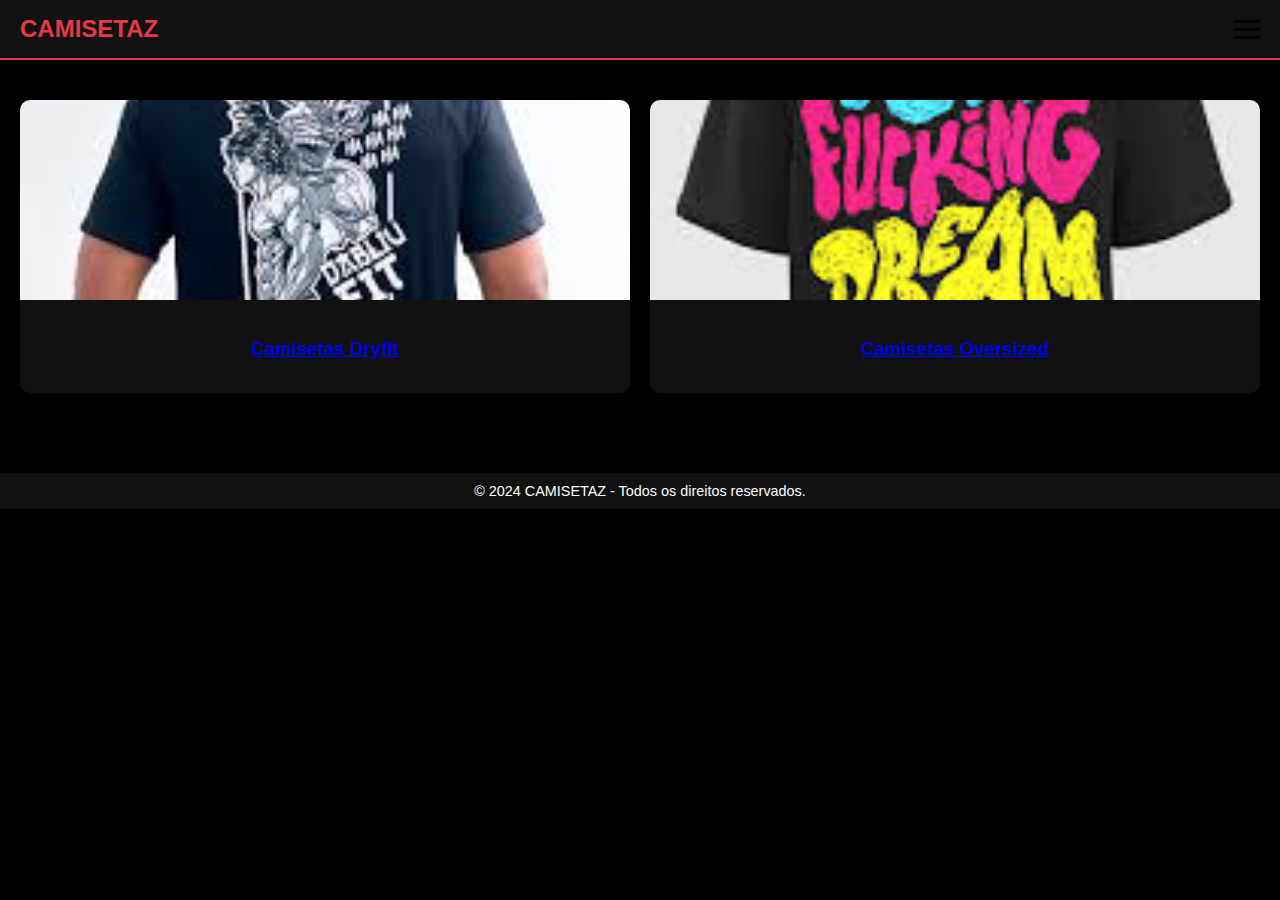
==== commit 42ac3e3d: "a" ====
--- a/index.html
+++ b/index.html
@@ -9,8 +9,9 @@
             --cor-fundo: #000;
             --cor-texto: #fff;
             --cor-card: #111;
-            --cor-hover: #222;
             --cor-vermelho: #e63946;
+            --cor-menu-bg: #fff;
+            --cor-menu-texto: #000;
         }
 
         body {
@@ -37,29 +38,55 @@
             text-decoration: none;
         }
 
-        nav ul {
-            list-style: none;
+        .menu-hamburguer {
             display: flex;
-            gap: 20px;
-            margin: 0;
-            padding: 0;
+            flex-direction: column;
+            justify-content: center;
+            gap: 5px;
+            cursor: pointer;
         }
 
-        nav ul li {
-            display: inline;
+        .menu-hamburguer span {
+            display: block;
+            width: 25px;
+            height: 3px;
+            background-color: var(--cor-menu-texto);
+            transition: transform 0.3s ease;
         }
 
-        nav ul li a {
+        /* Menu lateral */
+        .menu-lateral {
+            position: fixed;
+            top: 0;
+            left: -100%;
+            width: 250px;
+            height: 100%;
+            background-color: var(--cor-menu-bg);
+            box-shadow: 2px 0 10px rgba(0, 0, 0, 0.5);
+            display: flex;
+            flex-direction: column;
+            padding: 20px;
+            transition: left 0.5s ease;
+        }
+
+        .menu-lateral a {
             text-decoration: none;
-            color: var(--cor-texto);
-            font-size: 1rem;
+            color: var(--cor-menu-texto);
+            font-size: 1.2rem;
+            margin-bottom: 20px;
             transition: color 0.3s ease;
         }
 
-        nav ul li a:hover {
+        .menu-lateral a:hover {
             color: var(--cor-vermelho);
         }
 
+        /* Animação do menu */
+        .menu-lateral.ativo {
+            left: 0;
+        }
+
+        /* Conteúdo principal */
         .container {
             display: grid;
             grid-template-columns: repeat(auto-fit, minmax(250px, 1fr));
@@ -68,7 +95,6 @@
         }
 
         .card {
-            position: relative;
             background-color: var(--cor-card);
             border-radius: 10px;
             overflow: hidden;
@@ -85,11 +111,6 @@
             width: 100%;
             height: 200px;
             object-fit: cover;
-            transition: opacity 0.3s ease;
-        }
-
-        .card:hover img {
-            opacity: 0.8;
         }
 
         .card-info {
@@ -97,28 +118,10 @@
             text-align: center;
         }
 
-        .card-title {
-            font-size: 1.2rem;
-            color: var(--cor-texto);
-            margin: 0 0 10px;
-        }
-
-        .card-link {
-            text-decoration: none;
-            color: var(--cor-vermelho);
-            font-size: 1rem;
-            transition: color 0.3s ease;
-        }
-
-        .card-link:hover {
-            color: var(--cor-texto);
-        }
-
         footer {
             text-align: center;
             padding: 10px;
             background-color: var(--cor-card);
-            color: var(--cor-texto);
             margin-top: 40px;
             font-size: 0.9rem;
         }
@@ -127,58 +130,34 @@
 <body>
     <header>
         <a href="#" class="logo">CAMISETAZ</a>
-        <nav>
-            <ul>
-                <li><a href="#dryfit">Dryfit</a></li>
-                <li><a href="#oversized">Oversized</a></li>
-                <li><a href="#forza-horizon">Forza Horizon</a></li>
-                <li><a href="#call-of-duty">Call of Duty</a></li>
-            </ul>
-        </nav>
+        <div class="menu-hamburguer" onclick="toggleMenu()">
+            <span></span>
+            <span></span>
+            <span></span>
+        </div>
     </header>
+
+    <div class="menu-lateral" id="menuLateral">
+        <a href="#dryfit">Camisetas Dryfit</a>
+        <a href="#oversized">Camisetas Oversized</a>
+    </div>
 
     <main>
         <div class="container">
-            <!-- Card 1 -->
+            <!-- Conteúdo dos cards -->
             <div class="card">
                 <a href="#dryfit">
-                    <img src="dryfit.webp" alt="Camiseta Dryfit">
+                    <img src="dryfit.webp" alt="Imagem de camiseta Dryfit">
                     <div class="card-info">
                         <h3 class="card-title">Camisetas Dryfit</h3>
-                        <span class="card-link">Ver mais</span>
                     </div>
                 </a>
             </div>
-
-            <!-- Card 2 -->
             <div class="card">
                 <a href="#oversized">
-                    <img src="oversized.webp" alt="Camiseta Oversized">
+                    <img src="oversized.webp" alt="Imagem de camiseta Oversized">
                     <div class="card-info">
                         <h3 class="card-title">Camisetas Oversized</h3>
-                        <span class="card-link">Ver mais</span>
-                    </div>
-                </a>
-            </div>
-
-            <!-- Card 3 -->
-            <div class="card">
-                <a href="#forza-horizon">
-                    <img src="forza.webp" alt="Camiseta Forza Horizon">
-                    <div class="card-info">
-                        <h3 class="card-title">Forza Horizon</h3>
-                        <span class="card-link">Ver mais</span>
-                    </div>
-                </a>
-            </div>
-
-            <!-- Card 4 -->
-            <div class="card">
-                <a href="#call-of-duty">
-                    <img src="cod.webp" alt="Camiseta Call of Duty">
-                    <div class="card-info">
-                        <h3 class="card-title">Call of Duty</h3>
-                        <span class="card-link">Ver mais</span>
                     </div>
                 </a>
             </div>
@@ -188,5 +167,12 @@
     <footer>
         &copy; 2024 CAMISETAZ - Todos os direitos reservados.
     </footer>
+
+    <script>
+        function toggleMenu() {
+            const menu = document.getElementById('menuLateral');
+            menu.classList.toggle('ativo');
+        }
+    </script>
 </body>
 </html>
